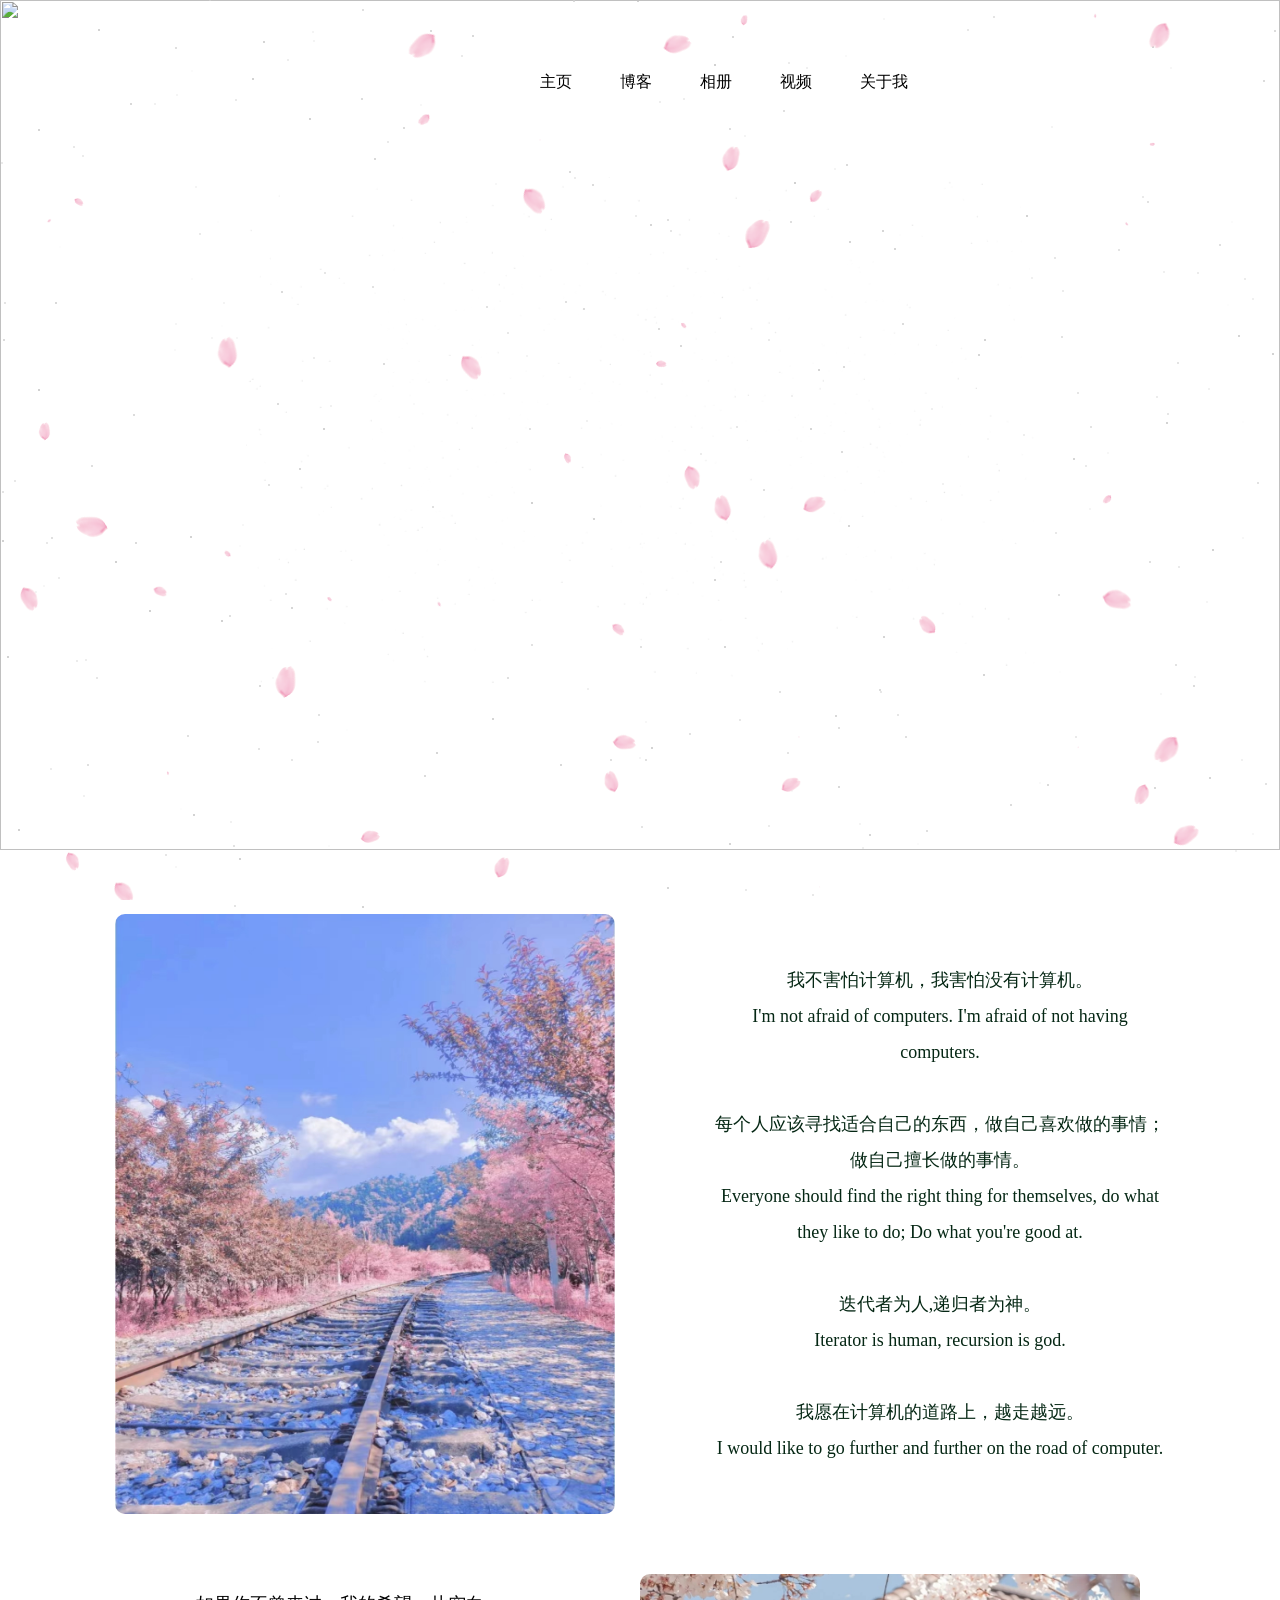
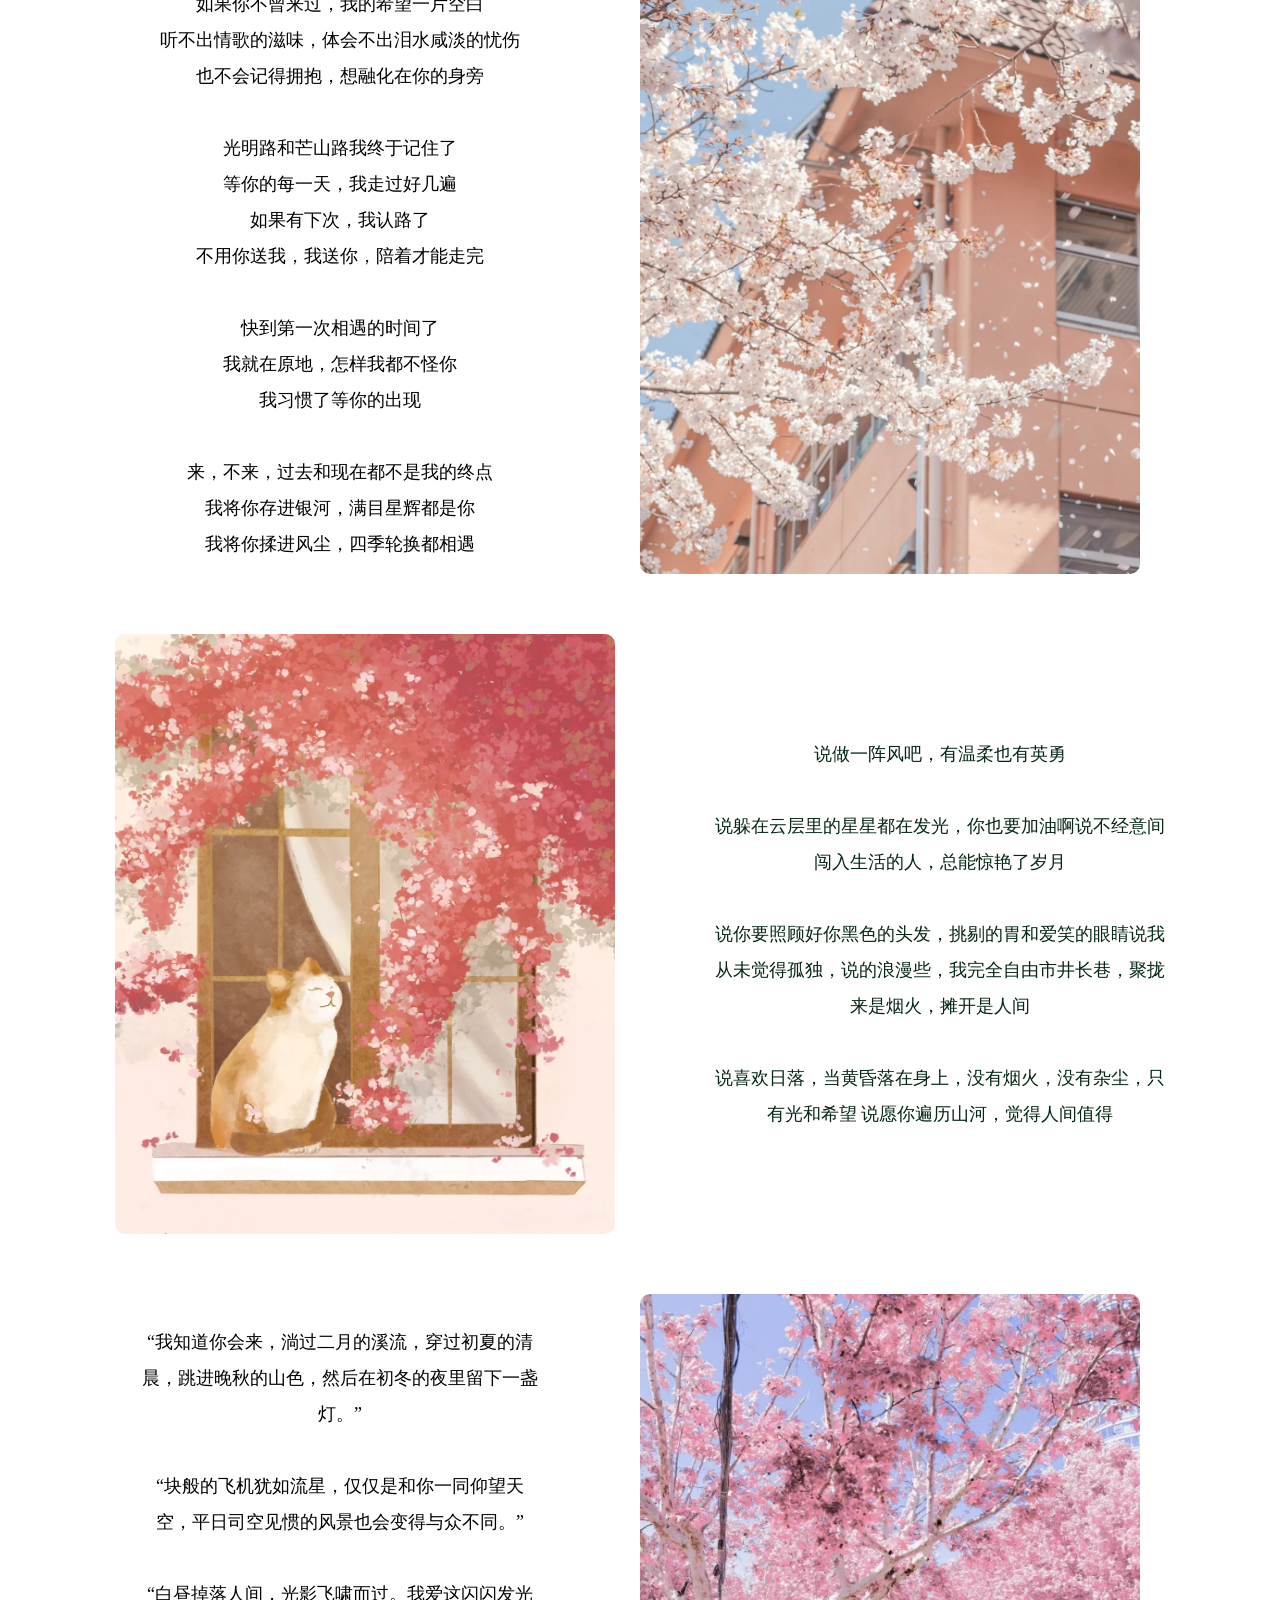
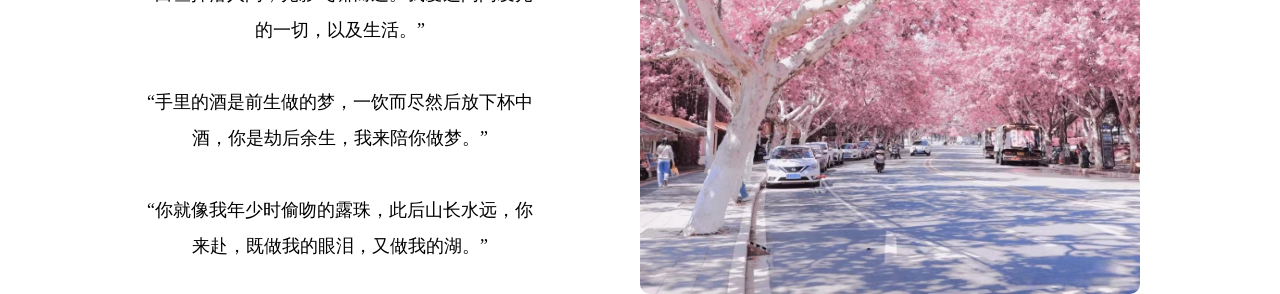
==== index.html @ 29fe55ed "first commit" ====
<!DOCTYPE html>
<head>
    <title></title>
    <link rel="stylesheet" href="css/index.css">
</head>
<body>
    <div class="home">
        <div class="content">
            <div class="stars"></div>
            <audio 
            autoplay="autoplay" 
            loop="loop" 
            preload="auto"
            src="music/The Way I Still Love You.mp3">
            </audio>
            <img src="img/bg.JPG" width="100%" height="850px" alt="">
            <h3 class="title">欢迎来到我的个人网站</h3>
            <h3 class="titles">今天也要加油鸭~</h3>
            <div class='ribbon'>
                <a href='./index.html'><span>主页</span></a>
                <a href='./blog_major.html'><span>博客</span></a>
                <a href='./album.html'><span>相册</span></a>
                <a href='./video.html'><span>视频</span></a>
                <a href='./about.html'><span>关于我</span></a>
            </div>
        </div>
        <div class="introduce">
            <div class="introduce_item">
                <img class="introduce_item_img" src="img/w-4.jpg" alt="">
                <span class="introduce_item_title">
                    我不害怕计算机，我害怕没有计算机。<br>
                    I'm not afraid of computers. I'm afraid of not having computers.<br><br>
                    每个人应该寻找适合自己的东西，做自己喜欢做的事情；做自己擅长做的事情。<br>
                    Everyone should find the right thing for themselves, do what they like to do; Do what you're good at.<br><br>
                    迭代者为人,递归者为神。<br>
                    Iterator is human, recursion is god.<br><br>
                    我愿在计算机的道路上，越走越远。<br>
                    I would like to go further and further on the road of computer.
                </span>

            </div>
            <div class="introduce_item">

                <span class="introduce_item_titles">如果你不曾来过，我的希望一片空白<br>
                    听不出情歌的滋味，体会不出泪水咸淡的忧伤<br>
                    也不会记得拥抱，想融化在你的身旁<br><br>
                    光明路和芒山路我终于记住了<br>
                    等你的每一天，我走过好几遍<br>
                    如果有下次，我认路了<br>
                    不用你送我，我送你，陪着才能走完<br><br>
                    快到第一次相遇的时间了<br>
                    我就在原地，怎样我都不怪你<br>
                    我习惯了等你的出现<br><br>
                    来，不来，过去和现在都不是我的终点<br>
                    我将你存进银河，满目星辉都是你<br>
                    我将你揉进风尘，四季轮换都相遇
                </span>
                <img class="introduce_item_img" src="img/w-1.jpg" alt="">
            </div>
            <div class="introduce_item">
                <img class="introduce_item_img" src="img/w-2.jpg" alt="">
                <span class="introduce_item_title">说做一阵风吧，有温柔也有英勇<br><br>
                    说躲在云层里的星星都在发光，你也要加油啊说不经意间闯入生活的人，总能惊艳了岁月<br><br>
                    说你要照顾好你黑色的头发，挑剔的胃和爱笑的眼睛说我从未觉得孤独，说的浪漫些，我完全自由市井长巷，聚拢来是烟火，摊开是人间<br><br>
                    说喜欢日落，当黄昏落在身上，没有烟火，没有杂尘，只有光和希望
                    说愿你遍历山河，觉得人间值得</span>
            </div>
            <div class="introduce_item">
                <span class="introduce_item_titles">“我知道你会来，淌过二月的溪流，穿过初夏的清晨，跳进晚秋的山色，然后在初冬的夜里留下一盏灯。”<br><br>
                    “块般的飞机犹如流星，仅仅是和你一同仰望天空，平日司空见惯的风景也会变得与众不同。”<br><br>
                    “白昼掉落人间，光影飞啸而过。我爱这闪闪发光的一切，以及生活。”<br><br>
                    “手里的酒是前生做的梦，一饮而尽然后放下杯中酒，你是劫后余生，我来陪你做梦。”<br><br>
                    “你就像我年少时偷吻的露珠，此后山长水远，你来赴，既做我的眼泪，又做我的湖。”
                </span>
                <img class="introduce_item_img" src="img/w-3.jpg" alt="">
            </div>
        </div>
    </div>

</body>
<script>
    let mucics = document.getElementById('audio')
    document.body.addEventListener('mousemove', function() {
        setTimeout(() => {
            mucics.play();
        }, 2000);
    }, false);
</script>

<script src="js/jquery.min.js"> 
</script>

</html>
---- css/index.css ----
* {
    margin: 0;
    padding: 0
}

.home {
    height: 100%;
    overflow: hidden;
}

.content {
    perspective: 340px;
    width: 100%;
    position: relative;
}

h1 {
    color: white;
    text-align: center;
}

span {
    display: block;
    text-align: center;
}

.stars {
    position: absolute;
    top: 50%;
    left: 50%;
    width: 2px;
    height: 2px;
    z-index: 999;
    border-radius: 50%;
    box-shadow: -447px 387px #c4c4c4, -401px 118px #fafafa, -109px 217px #d9d9d9, -680px -436px #e3e3e3, 514px 360px #cccccc, -708px 298px #e8e8e8, -696px -270px #ededed, 116px -128px #f7f7f7, 179px 35px white, -404px -90px whitesmoke, -331px -309px #c4c4c4, -363px -24px #d1d1d1, 277px 416px #fafafa, -145px -244px whitesmoke, 123px 62px #d4d4d4, -407px 418px #d9d9d9, 535px 237px #d9d9d9, -466px -78px #f7f7f7, 257px 287px #dedede, 327px -398px #e0e0e0, -602px -38px #c2c2c2, 128px 398px #e6e6e6, 274px -446px #d1d1d1, -602px -298px #c7c7c7, 526px -5px #c4c4c4, -90px -158px #fcfcfc, 5px 294px whitesmoke, -633px 229px #c4c4c4, -475px 427px #dedede, 586px -453px #f2f2f2, 180px -432px #c7c7c7, -637px -88px #cfcfcf, -453px 308px #d6d6d6, -111px 1px #d9d9d9, 573px -450px #ededed, 198px 300px #d6d6d6, -355px 166px #dedede, -715px 13px #e3e3e3, 262px -104px #d1d1d1, 147px 325px #dbdbdb, 1px 399px #dbdbdb, 286px -100px white, 43px -329px #e8e8e8, 617px 55px #d9d9d9, -168px -392px #cccccc, 84px 219px #c9c9c9, 507px -226px #d9d9d9, -327px -70px #e6e6e6, 386px -212px #c4c4c4, -717px 4px #cfcfcf, 502px -231px #e3e3e3, 302px 56px #ededed, 649px 341px #c7c7c7, 569px 350px #c9c9c9, 516px -31px #e6e6e6, 689px 447px #c2c2c2, 591px -206px #fafafa, 422px -137px #e6e6e6, -510px -324px #cccccc, -649px 287px #c2c2c2, -194px -48px #f7f7f7, -279px -329px #d1d1d1, -406px 478px #dbdbdb, -735px -87px #c9c9c9, 30px -197px #dedede, -564px 233px #e6e6e6, -486px -324px #ededed, -54px -7px #ededed, -441px -194px #e3e3e3, -133px -95px #e0e0e0, -722px -73px #d6d6d6, 595px 423px #ededed, 568px -39px #ededed, 370px 377px #d1d1d1, -419px -102px #fcfcfc, -450px 109px #c4c4c4, -57px -119px #d1d1d1, -582px 150px #e6e6e6, 206px -263px #cfcfcf, 582px -461px #c9c9c9, -268px -141px #d9d9d9, -148px 291px #c7c7c7, 254px -179px #c9c9c9, 725px 424px #f0f0f0, 391px -150px #ebebeb, 89px -299px #d4d4d4, 170px 1px #c9c9c9, 243px 209px #c7c7c7, 27px 460px #c9c9c9, -465px -380px #d4d4d4, 530px -360px whitesmoke, -626px 53px #e0e0e0, 706px 218px #d9d9d9, 40px -82px #cccccc, -5px -212px #e6e6e6, -742px 33px #ebebeb, -714px 478px #e0e0e0, -585px -125px #cccccc, -216px 348px #cfcfcf, 601px 332px #ededed, 344px -88px #c4c4c4, 659px -22px #d1d1d1, -411px 188px #d6d6d6, -423px -206px #fcfcfc, -359px -136px #cfcfcf, 612px 406px whitesmoke, 725px 96px whitesmoke, 363px -446px white, -204px 325px #c9c9c9, 740px 176px #fafafa, -489px -352px white, -638px 64px #dbdbdb, 537px -65px #dbdbdb, 151px -32px #ebebeb, 681px 212px #fcfcfc, 604px -149px #e6e6e6, -542px -398px #c4c4c4, -707px 66px whitesmoke, -381px 258px #cfcfcf, -30px 332px #d6d6d6, 512px -381px #c9c9c9, 195px 288px #cccccc, -278px 479px #c7c7c7, 27px -208px #d6d6d6, -288px 15px white, -680px 248px #dedede, 433px 31px #c9c9c9, 150px -206px #d4d4d4, -79px 247px white, -594px 115px #e0e0e0, 99px 292px #e0e0e0, 673px -269px #dedede, -257px -64px #d1d1d1, 449px 81px #f2f2f2, 18px -99px #d1d1d1, -694px 415px #f7f7f7, 240px 264px #e0e0e0, 450px -172px white, 383px 7px #e8e8e8, 338px -73px #c9c9c9, 291px -19px #ebebeb, 659px 137px #d1d1d1, 602px -6px #fcfcfc, 554px 249px #ebebeb, 625px 356px #d9d9d9, 579px -183px #d6d6d6, -20px 250px white, -401px 431px #c4c4c4, -645px -232px #cccccc, -265px -148px white, 553px 258px #d1d1d1, 166px -360px #ebebeb, 719px 51px #ededed, 612px -129px #ebebeb, -465px -104px #f2f2f2, -154px -121px #d9d9d9, -1px 330px #f2f2f2, -666px 248px #f7f7f7, -720px 264px #ededed, 148px -365px #e6e6e6, -388px -349px #c4c4c4, 128px -88px #e3e3e3, -683px -274px #fafafa, -341px 41px #c9c9c9, -59px -471px #f0f0f0, -3px -427px #c2c2c2, 418px 167px #d6d6d6, 343px 247px #c7c7c7, 623px -347px #d1d1d1, 716px -217px white, 243px -409px whitesmoke, -75px -126px #d6d6d6, -730px -91px #c9c9c9, -210px -397px #cfcfcf, -349px 180px #c9c9c9, -567px -281px #e0e0e0, -460px 381px #fcfcfc, -310px -22px #ededed, 450px -1px #dbdbdb, -405px -328px #e3e3e3, 5px 332px #d6d6d6, -294px 302px #fcfcfc, -398px 97px whitesmoke, -696px 325px #cfcfcf, -589px 110px #d6d6d6, 353px -411px #dbdbdb, -697px -318px #ebebeb, -114px -72px #f0f0f0, 259px -193px #fcfcfc, 60px 26px #e6e6e6, -63px -232px white, 205px -372px #f7f7f7, -464px -333px #f2f2f2, -374px 123px white, -377px -386px #c7c7c7, -80px 337px #cccccc, 478px -178px #dbdbdb, 222px 420px #ebebeb, -707px 99px #c4c4c4, 716px -132px #fafafa, -253px -286px #e3e3e3, 646px 178px #f0f0f0, 201px 24px #d1d1d1, 178px -58px #c7c7c7, -557px 368px #ededed, 0px 219px #d9d9d9, -266px -269px #cccccc, 242px -197px #c9c9c9, -419px 193px #c2c2c2, -47px 91px #c7c7c7, -109px 75px #c2c2c2, -146px -453px #d6d6d6, 671px -350px #f2f2f2, 421px -91px #d9d9d9, 738px 19px #ededed, -316px -155px #dedede, 419px 244px #fcfcfc, -278px -418px #d6d6d6, -581px -181px #fcfcfc, 139px 264px #d9d9d9, 691px -11px #ebebeb, -622px 402px #c2c2c2, 219px 396px #f0f0f0, -149px -423px white, -716px -78px #d9d9d9, -590px 341px #e6e6e6, -208px 79px #d6d6d6, -227px -24px #f7f7f7, 239px 262px #d1d1d1, 740px 443px #f7f7f7, 509px 134px #d6d6d6, -555px 232px #e8e8e8, -67px -427px #cfcfcf, -368px 250px #f7f7f7, 715px -415px #fafafa, 411px -301px #f0f0f0, -322px 287px #d9d9d9, -429px -90px #f2f2f2, -327px -387px #f0f0f0, -491px 183px #c2c2c2, -133px 250px #d4d4d4, 538px 139px #e3e3e3, -417px -125px #f0f0f0, 653px -351px #e6e6e6, -549px 38px #d4d4d4, 602px 110px whitesmoke, 415px 105px #e0e0e0, -733px -371px #cfcfcf, 286px 403px #d4d4d4, 11px 320px #c4c4c4, -597px 158px whitesmoke, 716px -350px whitesmoke, 321px 67px #fafafa, -237px -300px #cfcfcf, 74px 152px #c9c9c9, 587px -123px #fcfcfc, 699px -332px whitesmoke, 399px 355px #f7f7f7, -323px 314px #dbdbdb, 89px 416px #c7c7c7, 445px 38px #e3e3e3, 572px 122px #c4c4c4, -258px 372px white, 49px 306px #d9d9d9, 437px -35px #dedede, 566px 174px #f2f2f2, 732px -299px whitesmoke, -410px 394px #ededed, 131px -415px white, 19px -326px #e8e8e8, -700px -188px #d1d1d1, 96px -1px #e0e0e0, -328px -396px #f0f0f0, -117px -214px #fcfcfc, -53px 261px #ebebeb, 80px 134px #d6d6d6, -364px -216px white, -636px -125px #dbdbdb, -639px -265px #e3e3e3, 208px 98px #c7c7c7, 172px 467px #e0e0e0, 435px 309px #e3e3e3, 194px -259px #f0f0f0, 209px -186px #c9c9c9, -312px 418px #fafafa, 229px 407px #c9c9c9, -449px -357px #fafafa, 674px 121px #e8e8e8, 608px -429px #ebebeb, -431px -428px #cfcfcf, 105px 462px #e3e3e3, -179px -372px #e3e3e3, 143px -317px #d6d6d6, -449px -149px #fafafa, -544px 250px #dedede, -220px -323px whitesmoke, 658px 8px whitesmoke, -656px -244px #e8e8e8, 347px 11px whitesmoke, 694px -230px #f7f7f7, -317px 1px #c4c4c4, 28px 23px #fcfcfc, -382px 321px #dbdbdb, 632px -74px #c4c4c4, 154px -245px #c2c2c2, -553px 337px #d6d6d6, -48px -243px #d1d1d1, 92px -391px #cccccc, -71px -256px #cfcfcf, -372px 57px #d9d9d9, 369px -140px #fcfcfc, 675px 81px #c2c2c2, -663px 254px #cccccc, 703px -203px #ededed, 74px -363px #c2c2c2, 643px -458px #d1d1d1, 198px 359px #cccccc, 265px 309px #d4d4d4, -353px -368px #e8e8e8, -465px 439px whitesmoke, 693px 360px #c9c9c9, 634px -397px #d1d1d1, 467px 25px whitesmoke, -558px -272px #e6e6e6, 671px 69px #dbdbdb, 407px 357px #cfcfcf, 379px 80px white, 10px -203px #c9c9c9, 104px -292px #f0f0f0, -667px -29px #d1d1d1, 557px -155px #e6e6e6, -505px 115px #cfcfcf, -605px 164px #f2f2f2, -108px -223px #e0e0e0, 523px -156px #ebebeb, 691px 230px white, -507px -13px #d1d1d1, -349px 332px #dedede, 520px 266px whitesmoke, -66px -250px #e6e6e6, -496px -449px #ebebeb, 414px -170px #dedede, -649px 230px #ebebeb, 598px -92px #c7c7c7, -638px 113px #c2c2c2, 151px 363px #f7f7f7, -445px -241px #f0f0f0, 527px -14px #dedede, 203px -61px #cfcfcf, -716px -284px #ebebeb, -525px 134px #c2c2c2;
    animation: fly 15s linear infinite;
    transform-style: preserve-3d;
}

.stars:before,
.stars:after {
    content: "";
    position: absolute;
    width: inherit;
    height: inherit;
    box-shadow: inherit;
}

.stars:before {
    transform: translateZ(-300px);
    opacity: .6;
}

.stars:after {
    transform: translateZ(-600px);
    opacity: .4;
}

@keyframes fly {
    from {
        transform: translateZ(0px);
        opacity: .6;
    }
    to {
        transform: translateZ(200px);
        opacity: .8;
    }
}

.title {
    position: absolute;
    display: flex;
    justify-content: center;
    left: 0;
    right: 0;
    top: 300px;
    margin: auto;
    bottom: 0;
    color: #fff;
    font-size: 24px;
    font-weight: 500;
}

.titles {
    position: absolute;
    display: flex;
    justify-content: center;
    left: 0;
    right: 0;
    top: 350px;
    margin: auto;
    bottom: 0;
    color: #fff;
    font-size: 20px;
    font-weight: 500;
}

.icon {
    width: 15px;
    height: 15px;
    padding: 5px;
    border: 2px solid #fff;
    border-radius: 100%;
    position: absolute;
    bottom: 50px;
    animation: downs 2s linear infinite;
}

@keyframes downs {
    from {
        transform: translatey(0px);
        opacity: .6;
    }
    to {
        transform: translatey(30px);
        opacity: .8;
    }
}

.ribbon {
    display: flex;
    justify-content: center;
    position: absolute;
    right: 300px;
    top: 50px;
    margin: auto;
}

.ribbon:after,
.ribbon:before {
    margin-top: 0.5em;
    content: "";
    display: flex;
    ;
    border: 1.5em solid #fff;
}

.ribbon:after {
    border-right-color: transparent;
}

.ribbon:before {
    border-left-color: transparent;
}

.ribbon a:link,
.ribbon a:visited {
    color: #000;
    text-decoration: none;
    height: 3.5em;
    overflow: hidden;
}

.ribbon span {
    background: #fff;
    display: inline-block;
    line-height: 3em;
    padding: 0 1.5em;
    margin-top: 0.5em;
    position: relative;
    -webkit-transition: background-color 0.2s, margin-top 0.2s;
    /* Saf3.2+, Chrome */
    -moz-transition: background-color 0.2s, margin-top 0.2s;
    /* FF4+ */
    -ms-transition: background-color 0.2s, margin-top 0.2s;
    /* IE10 */
    -o-transition: background-color 0.2s, margin-top 0.2s;
    /* Opera 10.5+ */
    transition: background-color 0.2s, margin-top 0.2s;
}

.ribbon a:hover span {
    background: #FFD204;
    margin-top: 0;
}

.ribbon span:before {
    content: "";
    position: absolute;
    top: 3em;
    left: 0;
    border-right: 0.5em solid #9B8651;
    border-bottom: 0.5em solid #fff;
}

.ribbon span:after {
    content: "";
    position: absolute;
    top: 3em;
    right: 0;
    border-left: 0.5em solid #9B8651;
    border-bottom: 0.5em solid #fff;
}

.introduce {
    display: flex;
    flex-direction: column;
}

.introduce_item {
    display: flex;
    justify-content: center;
    margin-top: 60px;
}

.introduce_item_img {
    width: 500px;
    height: 600px;
    border-radius: 10px;

}

.introduce_item_title {
    color: rgb(5, 39, 20);
    width: 450px;
    font-size: 18px;
    line-height: 36px;
    align-self: center;
    padding-left: 100px;
}

.introduce_item_titles {
    width: 400px;
    font-size: 18px;
    line-height: 36px;
    align-self: center;
    padding-right: 100px;
}

audio {
    position: fixed;
    bottom: 50px;
    right: 0;
}

.music_img {
    position: fixed;
    bottom: 50px;
    right: 50px;
    width: 40px;
    height: 30px;
    animation: muscis 5s linear infinite;
}

@keyframes muscis {
    from {
        transform: rotate (0deg);
        opacity: .6;
    }
    to {
        transform: rotate(360deg);
        opacity: .8;
    }
}

.icons {
    display: flex;
    justify-content: space-between;
    padding: 10px 400px;
    box-sizing: border-box;
    overflow: hidden;
}

.icons_items {
    display: flex;
    flex-direction: column;
    font-size: 20px;
    margin-top: 80px;
    margin-left: 5px;
    margin-right: 5px;
    width: 200px;
    height: 220px;
    
}

.icons_items_imgs {
    border-radius: 10%;
    width: 200px;
    height: 120px;
    margin-bottom: 30px;
}
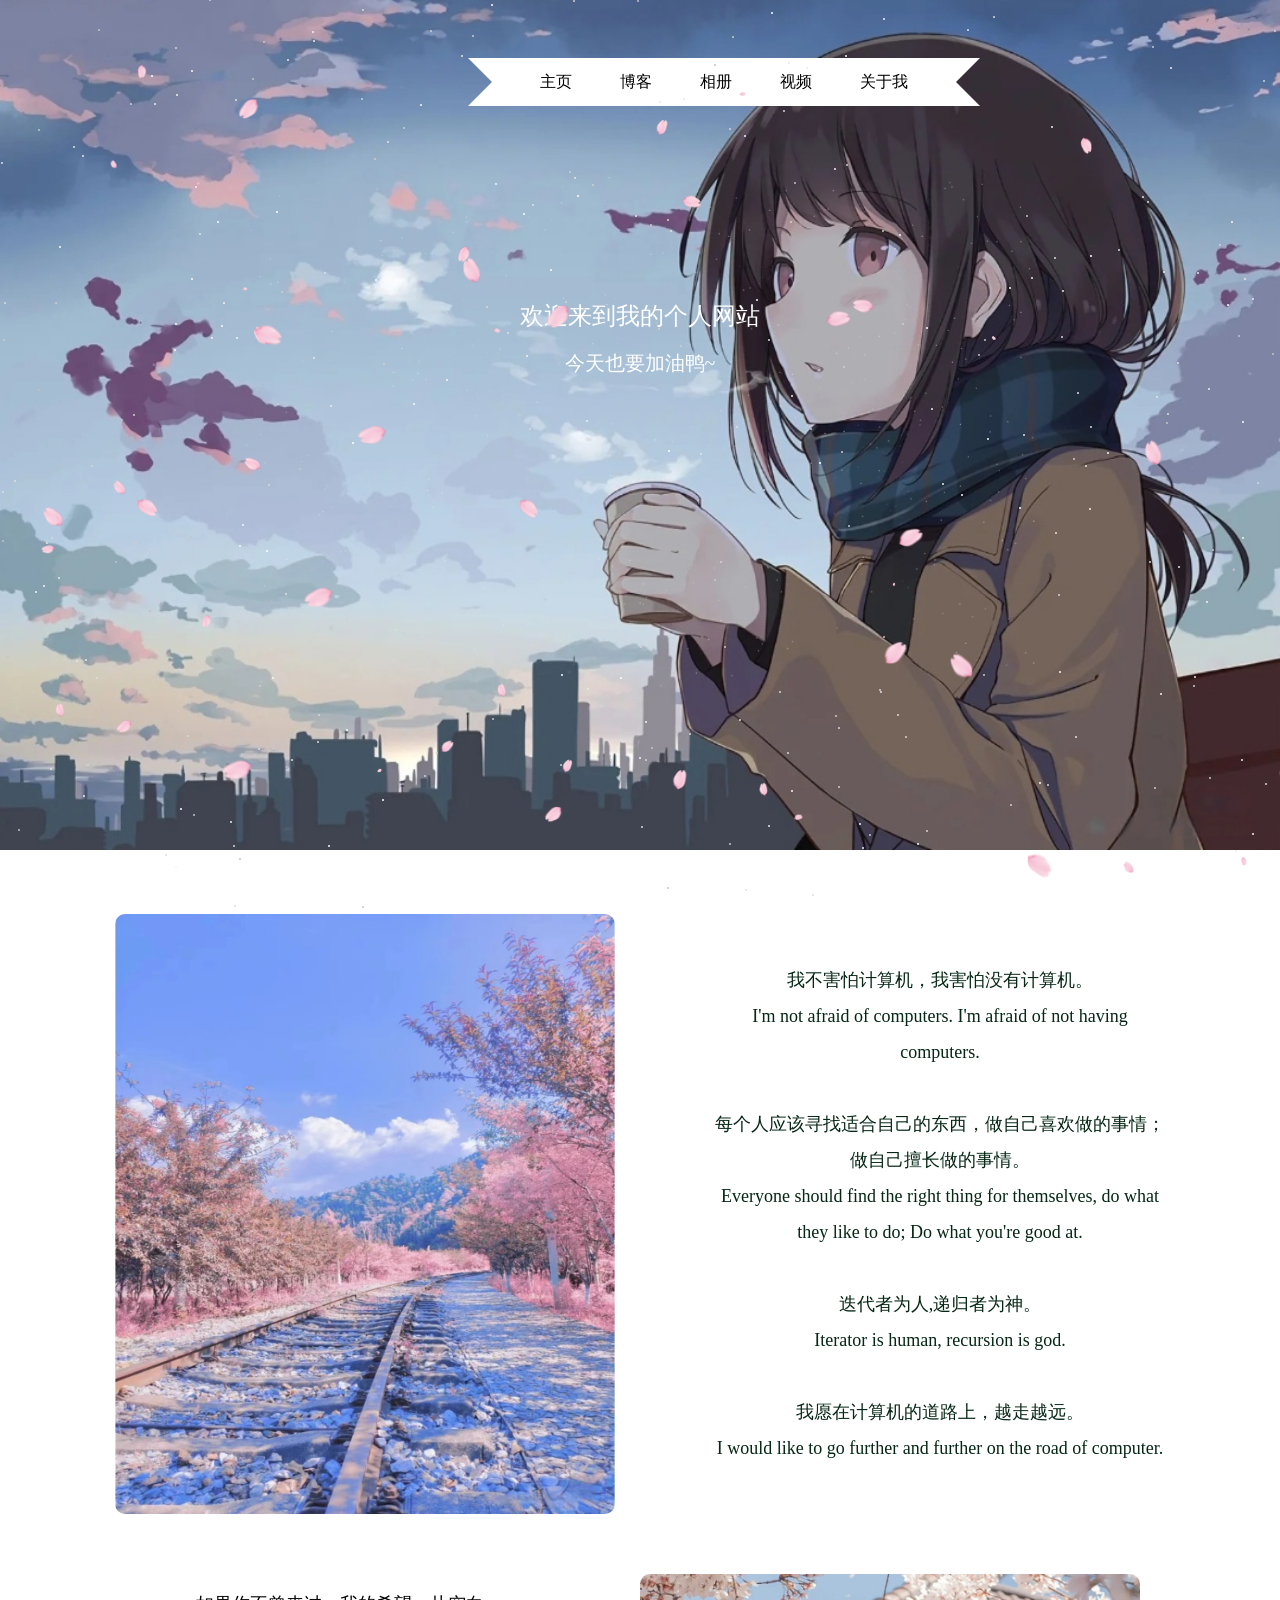
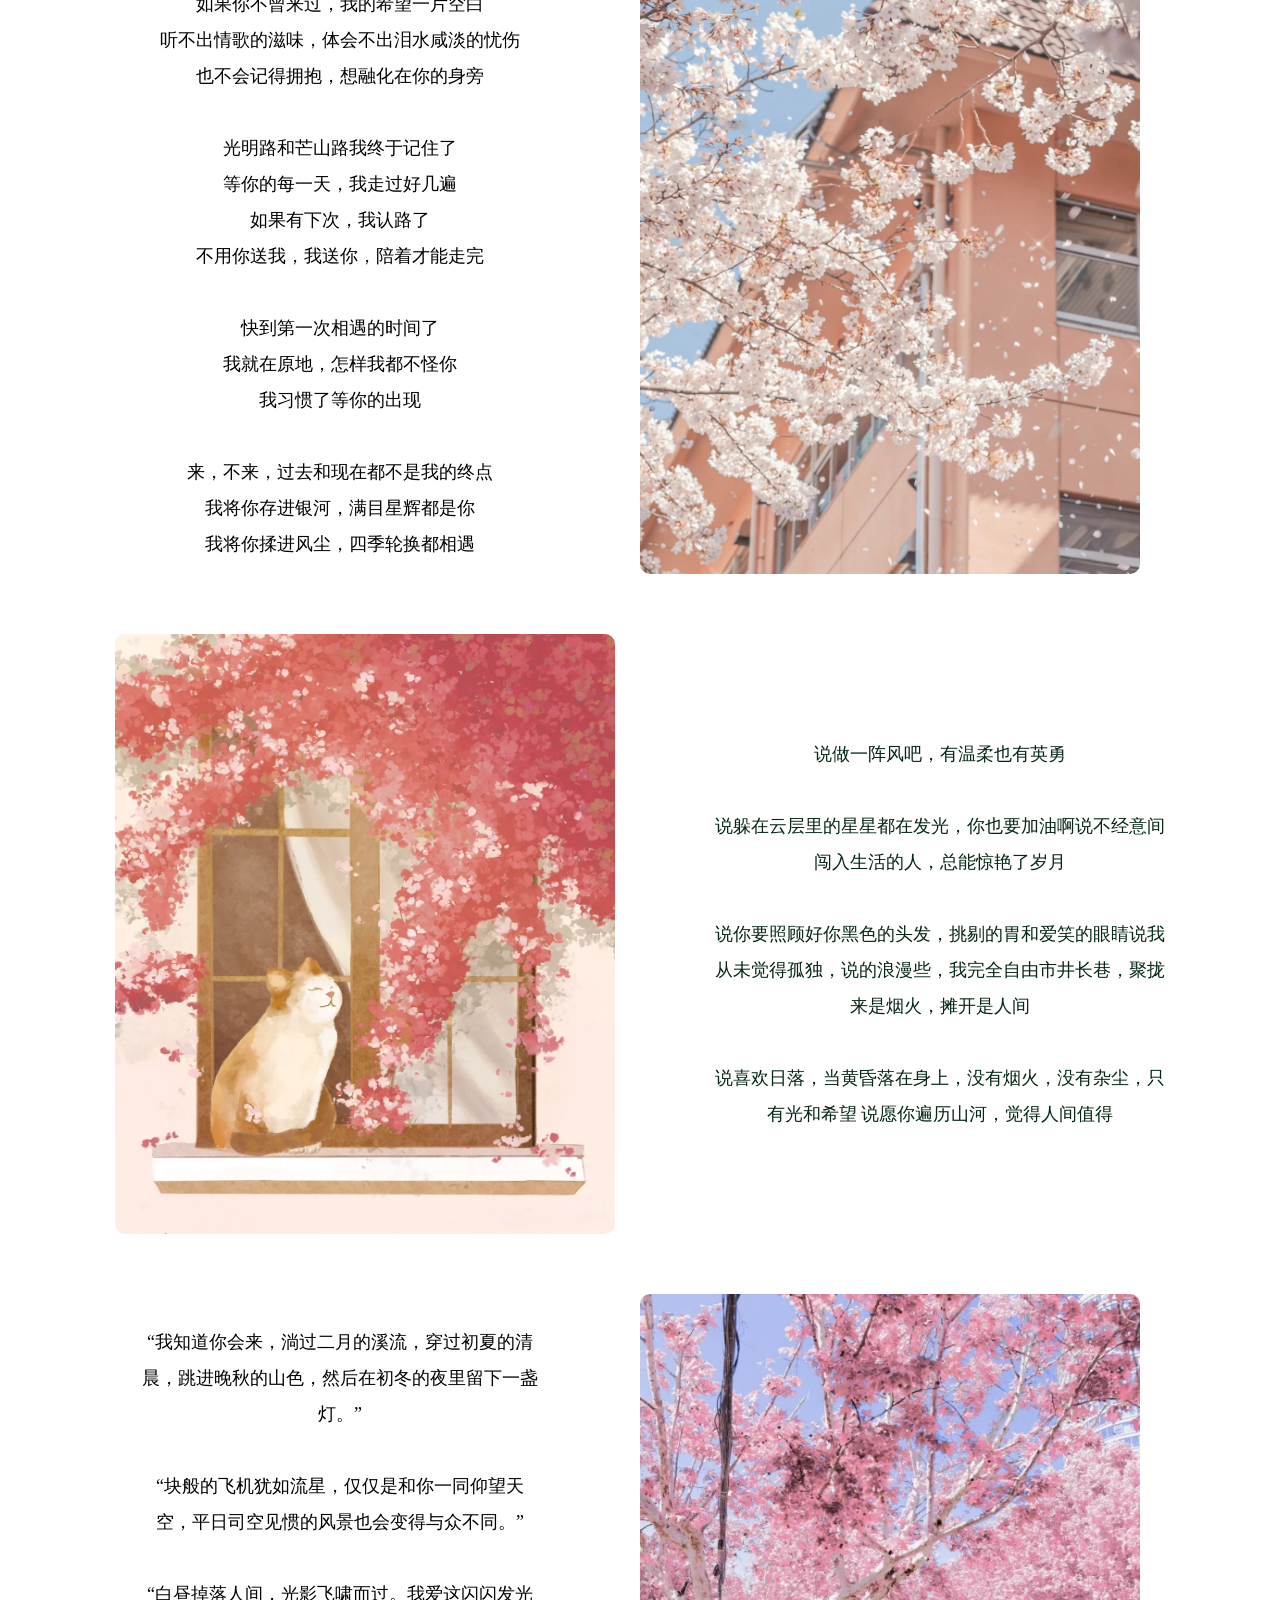
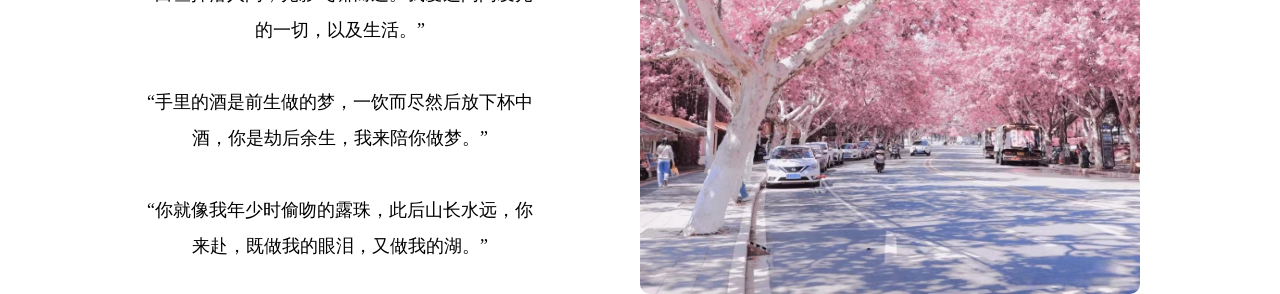
==== commit a28d7965: "Update index.html 修复主页背景不能显示的问题" ====
--- a/index.html
+++ b/index.html
@@ -13,7 +13,7 @@
             preload="auto"
             src="music/The Way I Still Love You.mp3">
             </audio>
-            <img src="img/bg.JPG" width="100%" height="850px" alt="">
+            <img src="img/bg.jpg" width="100%" height="850px" alt="">
             <h3 class="title">欢迎来到我的个人网站</h3>
             <h3 class="titles">今天也要加油鸭~</h3>
             <div class='ribbon'>
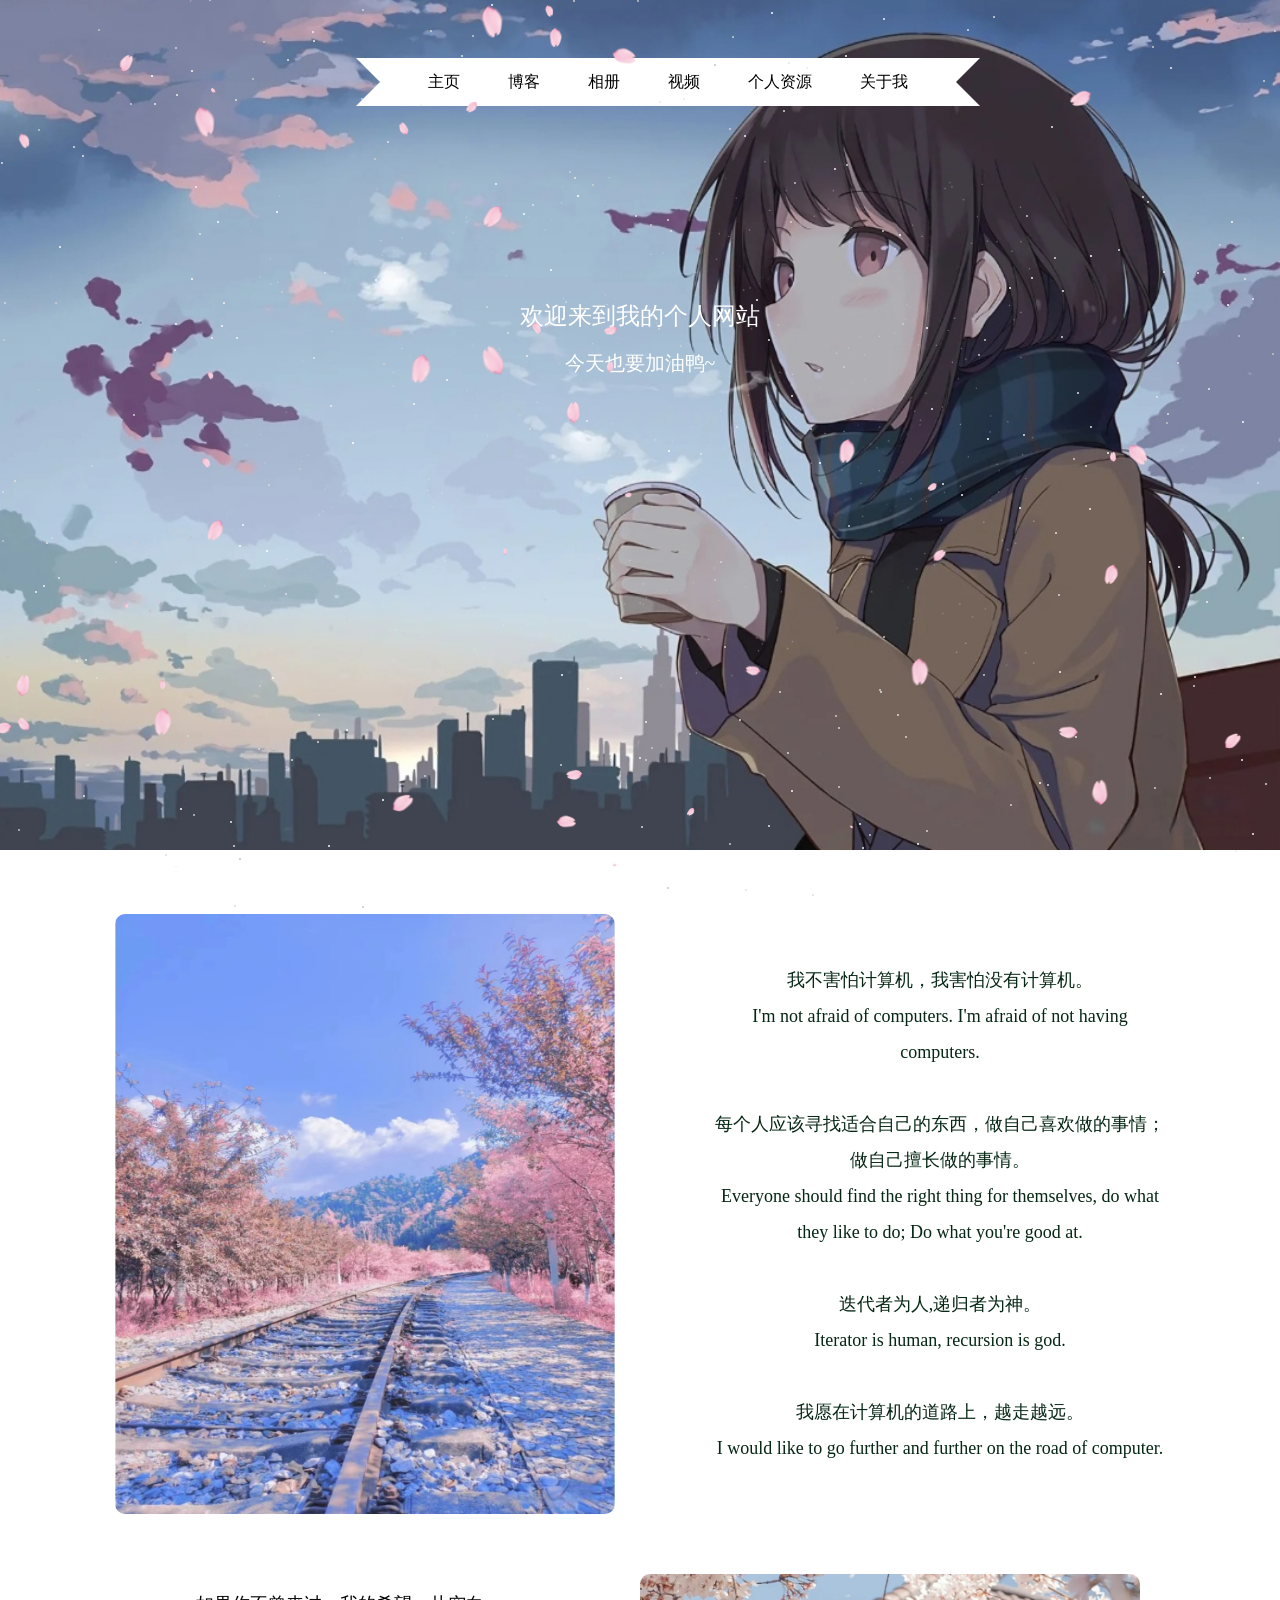
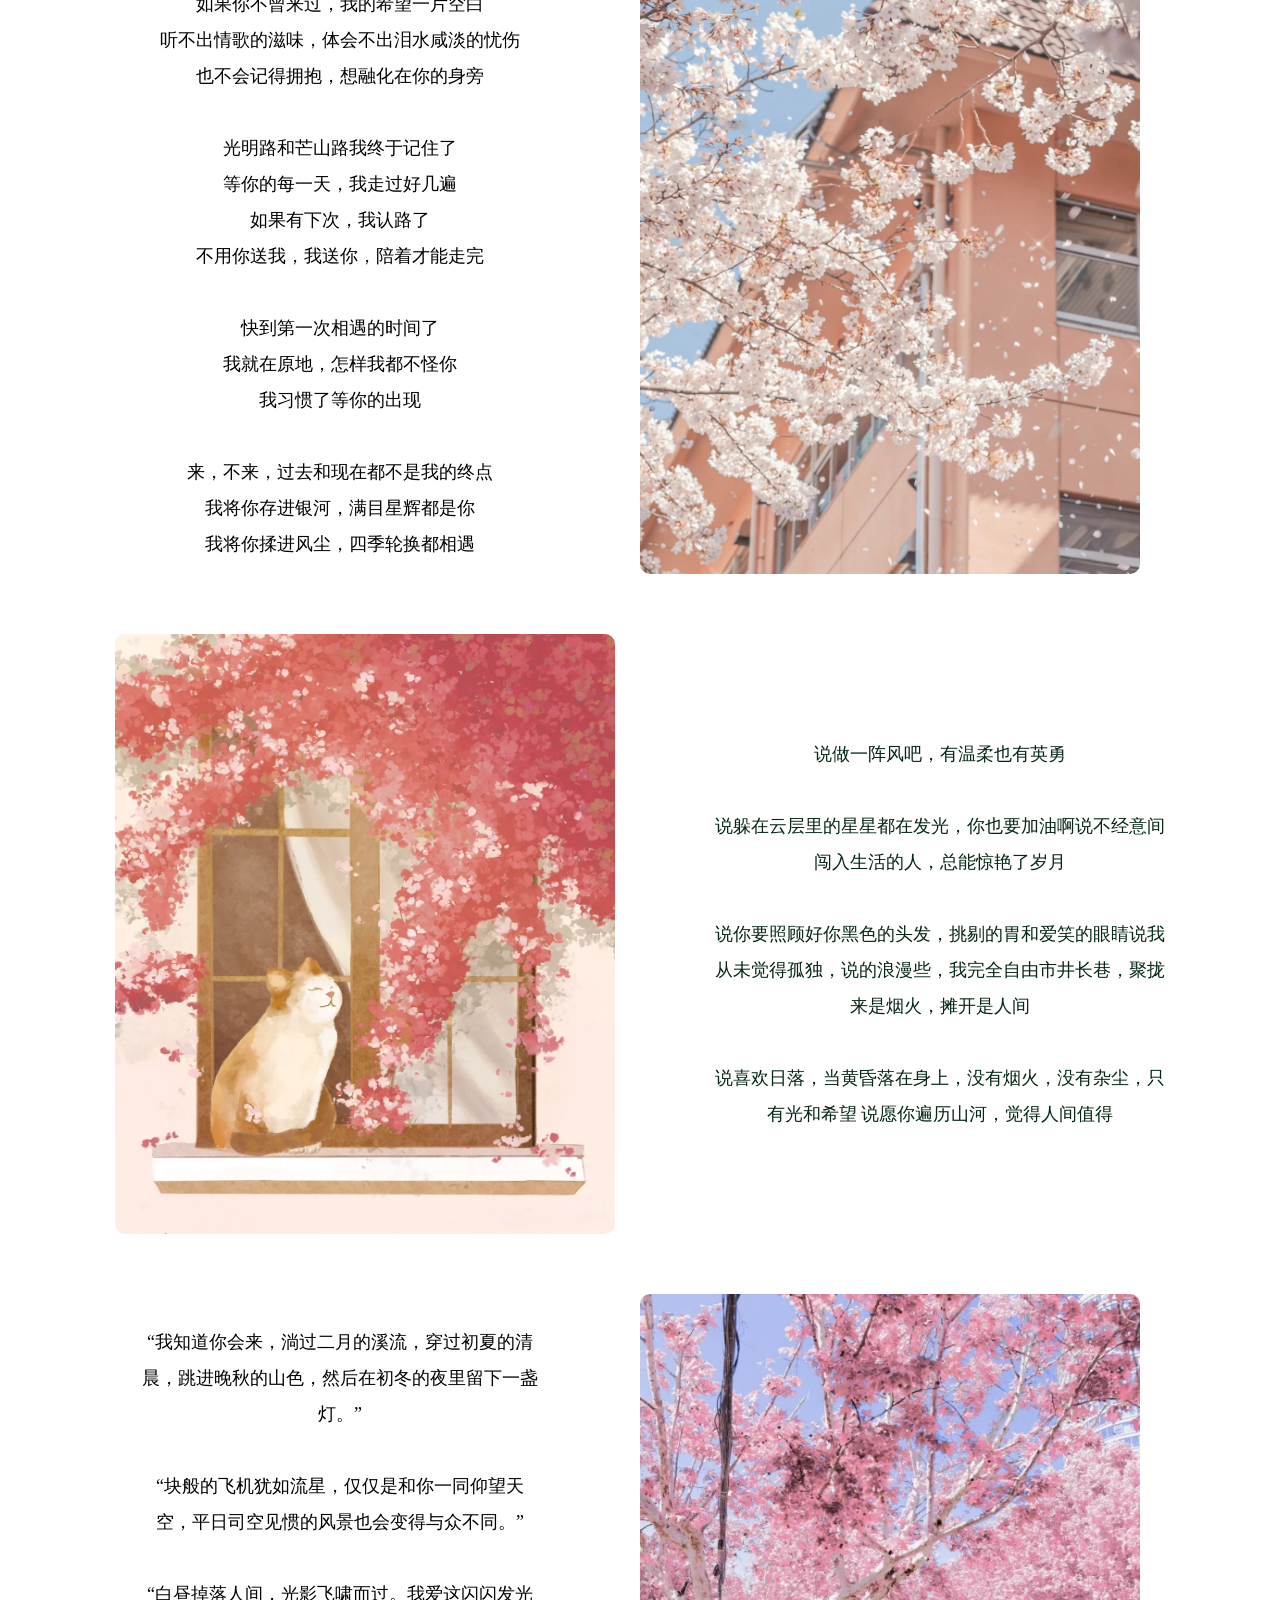
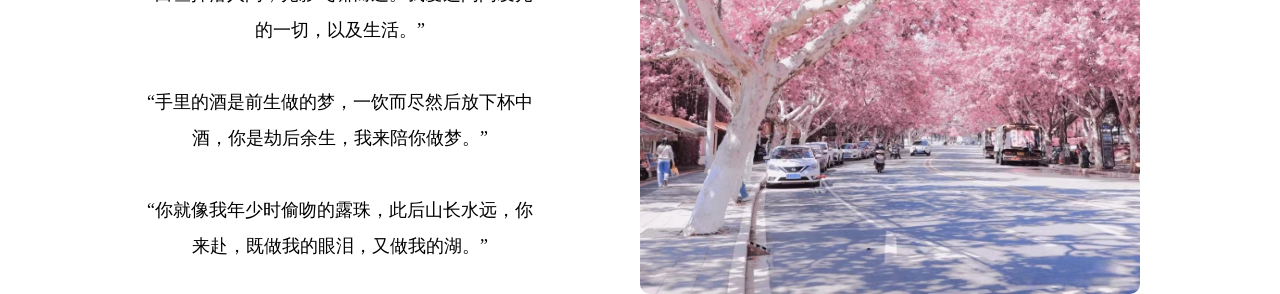
==== commit 428d4f36: "Update index.html" ====
--- a/index.html
+++ b/index.html
@@ -21,6 +21,7 @@
                 <a href='./blog_major.html'><span>博客</span></a>
                 <a href='./album.html'><span>相册</span></a>
                 <a href='./video.html'><span>视频</span></a>
+                <a href='https://jrximey.github.io/yuxiaopu-2020.2.2/1.html'><span>个人资源</span></a>
                 <a href='./about.html'><span>关于我</span></a>
             </div>
         </div>
